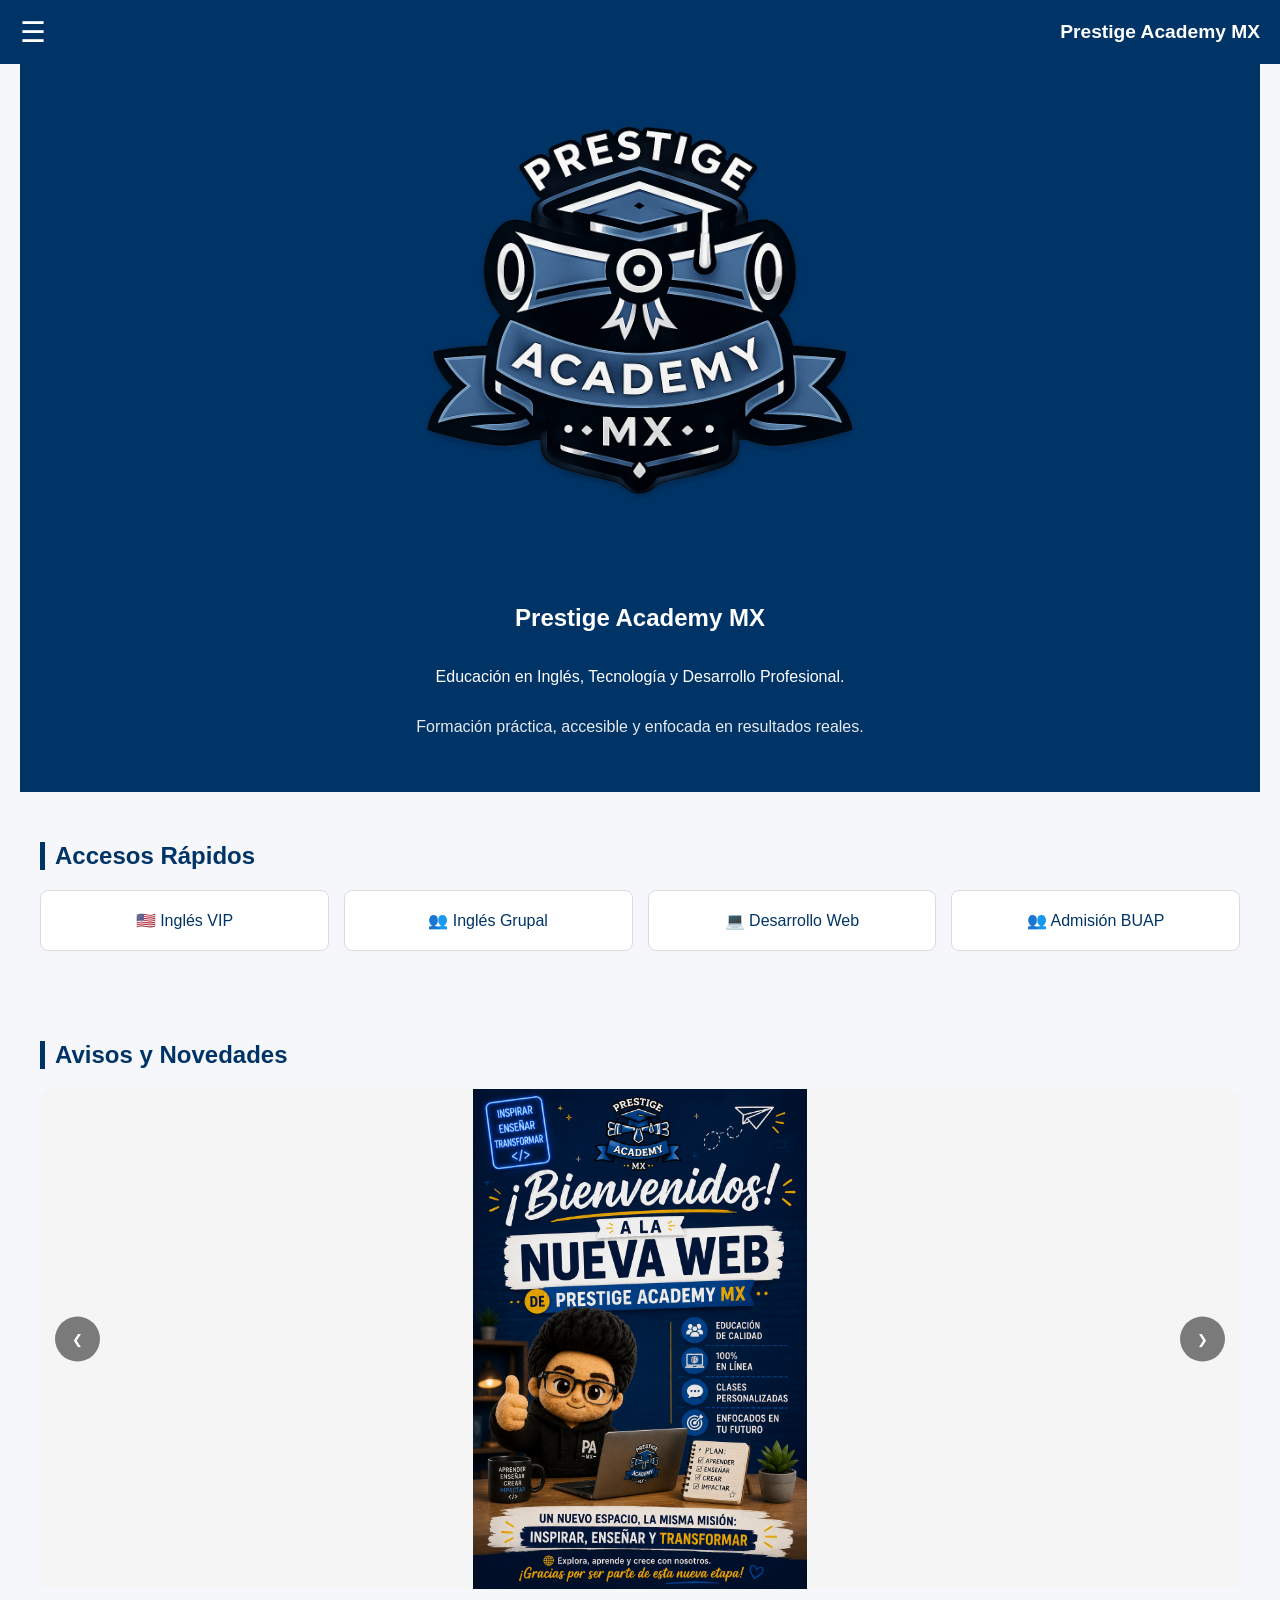
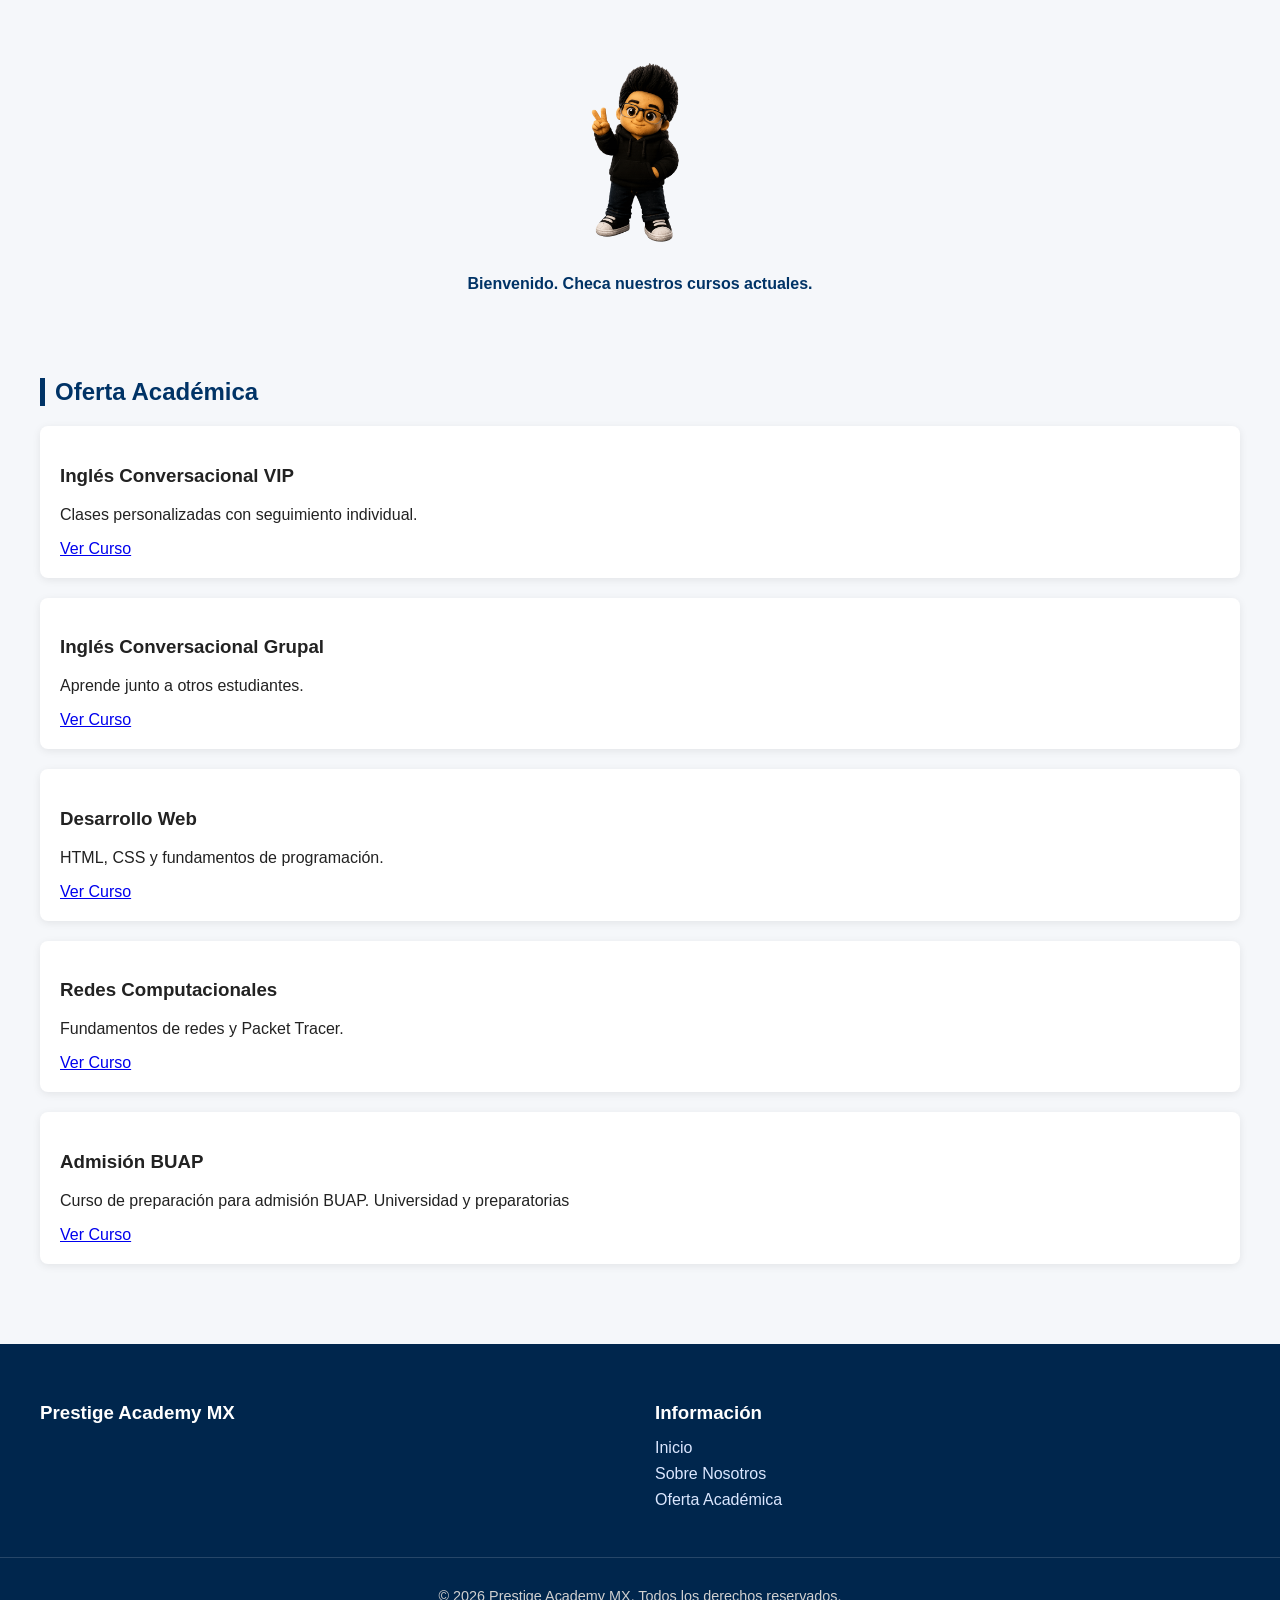
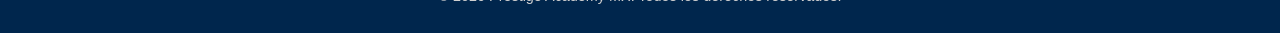
==== index.html @ 9e7e109c "Update index.html fix issue" ====
<!DOCTYPE html>
<html lang="es">
<head>
  <meta charset="UTF-8">
  <meta name="viewport" content="width=device-width, initial-scale=1.0">
  <title>Prestige Academy MX</title>
  <link rel="stylesheet" href="styles.css">
  <script src="app.js"></script>
  <link rel="icon" type="image/png" href="assets/favicon.png">
</head>

<body>

<header class="navbar">
<div class="menu-icon" onclick="toggleMenu()">☰</div>
<h1 class="nav-title">Prestige Academy MX</h1>
<nav id="menu">
    <div class="close-btn" onclick="toggleMenu()">✕</div>
    <a href="#">Inicio</a>
    <a href="sobre.html">Sobre Nosotros</a>
</nav>

</header>
<!-- HERO -->
<section class="hero">
<img src="assets/logo.png" alt="Prestige Academy MX" class="hero-logo">
<h1>Prestige Academy MX</h1>
<p class="hero-text">
    Educación en Inglés, Tecnología y Desarrollo Profesional.
</p>

<p class="hero-sub">
    Formación práctica, accesible y enfocada en resultados reales.
</p>

</section>

<!-- ACCESOS RÁPIDOS -->

<section class="quick-links">
<h2>Accesos Rápidos</h2>
<div class="quick-grid">
    <a href="inglestemario.html" class="quick-card">
        🇺🇸 Inglés VIP
    </a>
    <a href="inglesgrupal.html" class="quick-card">
        👥 Inglés Grupal
    </a>
    <a href="prox.html" class="quick-card">
        💻 Desarrollo Web
    </a>
    <a href="prox.html" class="quick-card">
        👥 Admisión BUAP
    </a>
</div>
</section>

<!-- CARRUSEL DE AVISOS -->

<section class="carousel-section">
<h2>Avisos y Novedades</h2>

<div class="carousel">
    <button class="carousel-btn prev">
        ❮
    </button>
    <div class="carousel-container">
        <div class="carousel-slide active">
            <img src="avisos/aviso1.png" alt="Banner 1">
        </div>
        <div class="carousel-slide">
            <img src="avisos/aviso2.png" alt="Banner 2">
        </div>
        <div class="carousel-slide">
            <img src="avisos/aviso3.png" alt="Banner 3">
        </div>
        
    </div>
    <button class="carousel-btn next">
        ❯
    </button>
</div>
</section>


<!-- OFERTA ACADÉMICA -->
<!-- PROFE PLUSH -->
<section class="plush-section">
<img
    src="assets/profeplush.png"
    alt="Profe Plush"
    class="plush-img">
<p class="plush-text">
    Bienvenido. Checa nuestros cursos actuales.
</p>
</section>
<section class="academic-offer">
<h2>Oferta Académica</h2>
<div class="courses">
    <div class="card">
        <h3>Inglés Conversacional VIP</h3>
        <p>
            Clases personalizadas con seguimiento individual.
        </p>
        <a href="inglestemario.html">
            Ver Curso
        </a>
    </div>
    <div class="card">
        <h3>Inglés Conversacional Grupal</h3>
        <p>
            Aprende junto a otros estudiantes.
        </p>
        <a href="inglestemario.html">
            Ver Curso
        </a>
    </div>

    <div class="card">

        <h3>Desarrollo Web</h3>

        <p>
            HTML, CSS y fundamentos de programación.
        </p>

        <a href="prox.html">
            Ver Curso
        </a>

    </div>

    <div class="card">

        <h3>Redes Computacionales</h3>

        <p>
            Fundamentos de redes y Packet Tracer.
        </p>

        <a href="prox.html">
            Ver Curso
        </a>

    </div>

    <div class="card">

        <h3>Admisión BUAP</h3>

        <p>
            Curso de preparación para admisión BUAP. Universidad y preparatorias
        </p>

        <a href="prox.html">
            Ver Curso
        </a>

    </div>

</div>
</section>

<footer class="footer">
<div class="footer-container">
    <div class="footer-column">
        <h3>Prestige Academy MX</h3>
    </div>

    <div class="footer-column">
        <h3>Información</h3>
        <a href="#">Inicio</a>
        <a href="sobre.html">Sobre Nosotros</a>
        <a href="#">Oferta Académica</a>
    </div>
</div>
<div class="footer-bottom">
    <p>
        © 2026 Prestige Academy MX. Todos los derechos reservados.
    </p>
</div>
</footer>
</body>
</html>
---- styles.css ----
body{
margin:0;
font-family:Arial, sans-serif;
background:#f5f7fa;
color:#222;
}

/* HERO */

.hero{
background:#003366;
color:white;
text-align:center;
padding:40px 20px;
    display:flex;
    flex-direction:column;
    align-items:center;
    justify-content:center;
}

.hero-logo{
width:min(75%, 450px);
height:auto;
display:block;
margin:0 auto 30px auto;
}



.hero h2{
margin:0;
font-size:2rem;
}

.hero-sub{
opacity:.9;
}

/* SECCIONES */

section{
max-width:1200px;
margin:auto;
padding:30px 20px;
}

section h2{
color:#003366;
border-left:5px solid #003366;
padding-left:10px;
}

/* ACCESOS */

.quick-grid{
display:grid;
grid-template-columns:repeat(auto-fit,minmax(180px,1fr));
gap:15px;
}

.quick-card{
background:white;
padding:20px;
text-align:center;
text-decoration:none;
color:#003366;
border:1px solid #dcdcdc;
border-radius:8px;
transition:.3s;
}

.quick-card:hover{
transform:translateY(-3px);
}

/* AVISOS */

.news-box{
background:white;
border-left:5px solid #003366;
padding:20px;
}

.news-box article{
padding:10px 0;
border-bottom:1px solid #eee;
}

/* CURSOS */

.courses{
display:grid;
gap:20px;
}

.card{
background:white;
padding:20px;
border-radius:8px;
box-shadow:0 2px 8px rgba(0,0,0,.08);
}

/* INFO */

.info{
display:grid;
grid-template-columns:repeat(auto-fit,minmax(250px,1fr));
gap:20px;
}

.info-card{
background:white;
padding:20px;
border-radius:8px;
}

/* ==========================
   NAVBAR
========================== */

.navbar{
    position: sticky;
    top: 0;
    z-index: 1000;

    display:flex;
    align-items:center;
    justify-content:space-between;

    padding:15px 20px;

    background:#003366;
    color:white;
}

.nav-title{
    margin:0;
    font-size:1.2rem;
}

.menu-icon{
    font-size:1.8rem;
    cursor:pointer;
}

/* ==========================
   MENU LATERAL
========================== */

#menu{

    position:fixed;

    top:0;
    left:-300px;

    width:280px;
    height:100vh;

    background:white;

    display:flex;
    flex-direction:column;

    padding-top:70px;

    box-shadow:2px 0 10px rgba(0,0,0,.2);

    transition:left .3s ease;

    z-index:2000;
}

/* estado abierto */

#menu.active{
    left:0;
}

/* enlaces */

#menu a{

    padding:15px 25px;

    text-decoration:none;

    color:#003366;

    border-bottom:1px solid #ececec;

    font-weight:bold;
}

#menu a:hover{
    background:#f2f6fa;
}

/* botón cerrar */

.close-btn{

    position:absolute;

    top:15px;
    right:20px;

    font-size:1.5rem;

    cursor:pointer;

    color:#003366;
}

.carousel-section{
max-width:1200px;
margin:auto;
padding:40px 20px;
}

.carousel-section h2{
color:#003366;
border-left:5px solid #003366;
padding-left:10px;
margin-bottom:20px;
}

.carousel{
position:relative;
}

.carousel-container{

    width:100%;

    min-height:250px;
    max-height:500px;

    overflow:hidden;

    border-radius:12px;

    background:#f5f5f5;

    display:flex;
    align-items:center;
    justify-content:center;
}


.carousel-slide{
display:none;
}

.carousel-slide.active{
display:block;
}

.carousel-slide img{

    width:100%;
    height:auto;

    max-height:500px;

    object-fit:contain;

    display:block;
}

.carousel-btn{

position:absolute;

top:50%;

transform:translateY(-50%);

width:45px;
height:45px;

border:none;

border-radius:50%;

background:rgba(0,0,0,.5);

color:white;

cursor:pointer;

z-index:10;

}

.prev{
left:15px;
}

.next{
right:15px;
}


.footer{
background:#00264d;
color:white;
margin-top:50px;
}

.footer-container{
max-width:1200px;
margin:auto;
padding:40px 20px;
display:grid;

grid-template-columns:
    repeat(auto-fit,minmax(250px,1fr));
gap:30px;
}

.footer-column h3{
margin-bottom:15px;
color:#ffffff;
}

.footer-column p{
margin:8px 0;
line-height:1.6;
}

.footer-column a{
display:block;
margin:8px 0;
color:#dbe7ff;
text-decoration:none;
}

.footer-column a:hover{
text-decoration:underline;
}

.footer-bottom{
text-align:center;
padding:15px;
border-top:1px solid rgba(255,255,255,.15);
font-size:.9rem;
color:#d0d0d0;
}

.schedule img{
display:block;
width:min(100%, 800px);
height:auto;
margin:20px auto;
cursor:pointer;
}

.cta{
text-align:center;
padding:50px 20px;
}

.whatsapp-btn{
display:inline-block;
margin-top:20px;
padding:15px 30px;
background:#25D366;
color:white;
text-decoration:none;
font-weight:bold;
border-radius:8px;
transition:.3s;
}

.whatsapp-btn:hover{
background:#1ebe5d;
transform:translateY(-2px);
}
.whatsapp-btn:active{
transform:translateY(0);
}

.plush-section{
text-align:center;
padding:20px;
}

.plush-img{
width:clamp(80px, 12vw, 140px);
height:auto;
display:block;
margin:0 auto 10px auto;
}

.plush-text{
color:#003366;
font-size:1rem;
font-weight:bold;
}

/*=========================
PRÓXIMAMENTE
=========================*/

.container{
min-height:calc(100vh - 140px);
display:flex;
justify-content:center;
align-items:center;
padding:40px 20px;
}

.coming-soon{
text-align:center;
width:100%;
}

.coming-img{
display:block;
width:min(100%,700px);
height:auto;
margin:0 auto 30px auto;
}

/*=========================
BOTÓN
=========================*/

.back-btn{
display:inline-block;
background:#003366;
color:white;
padding:14px 30px;
border-radius:8px;
text-decoration:none;
font-weight:bold;
transition:.25s;
}

.back-btn:hover{
background:#00509e;

transform:translateY(-2px);
}
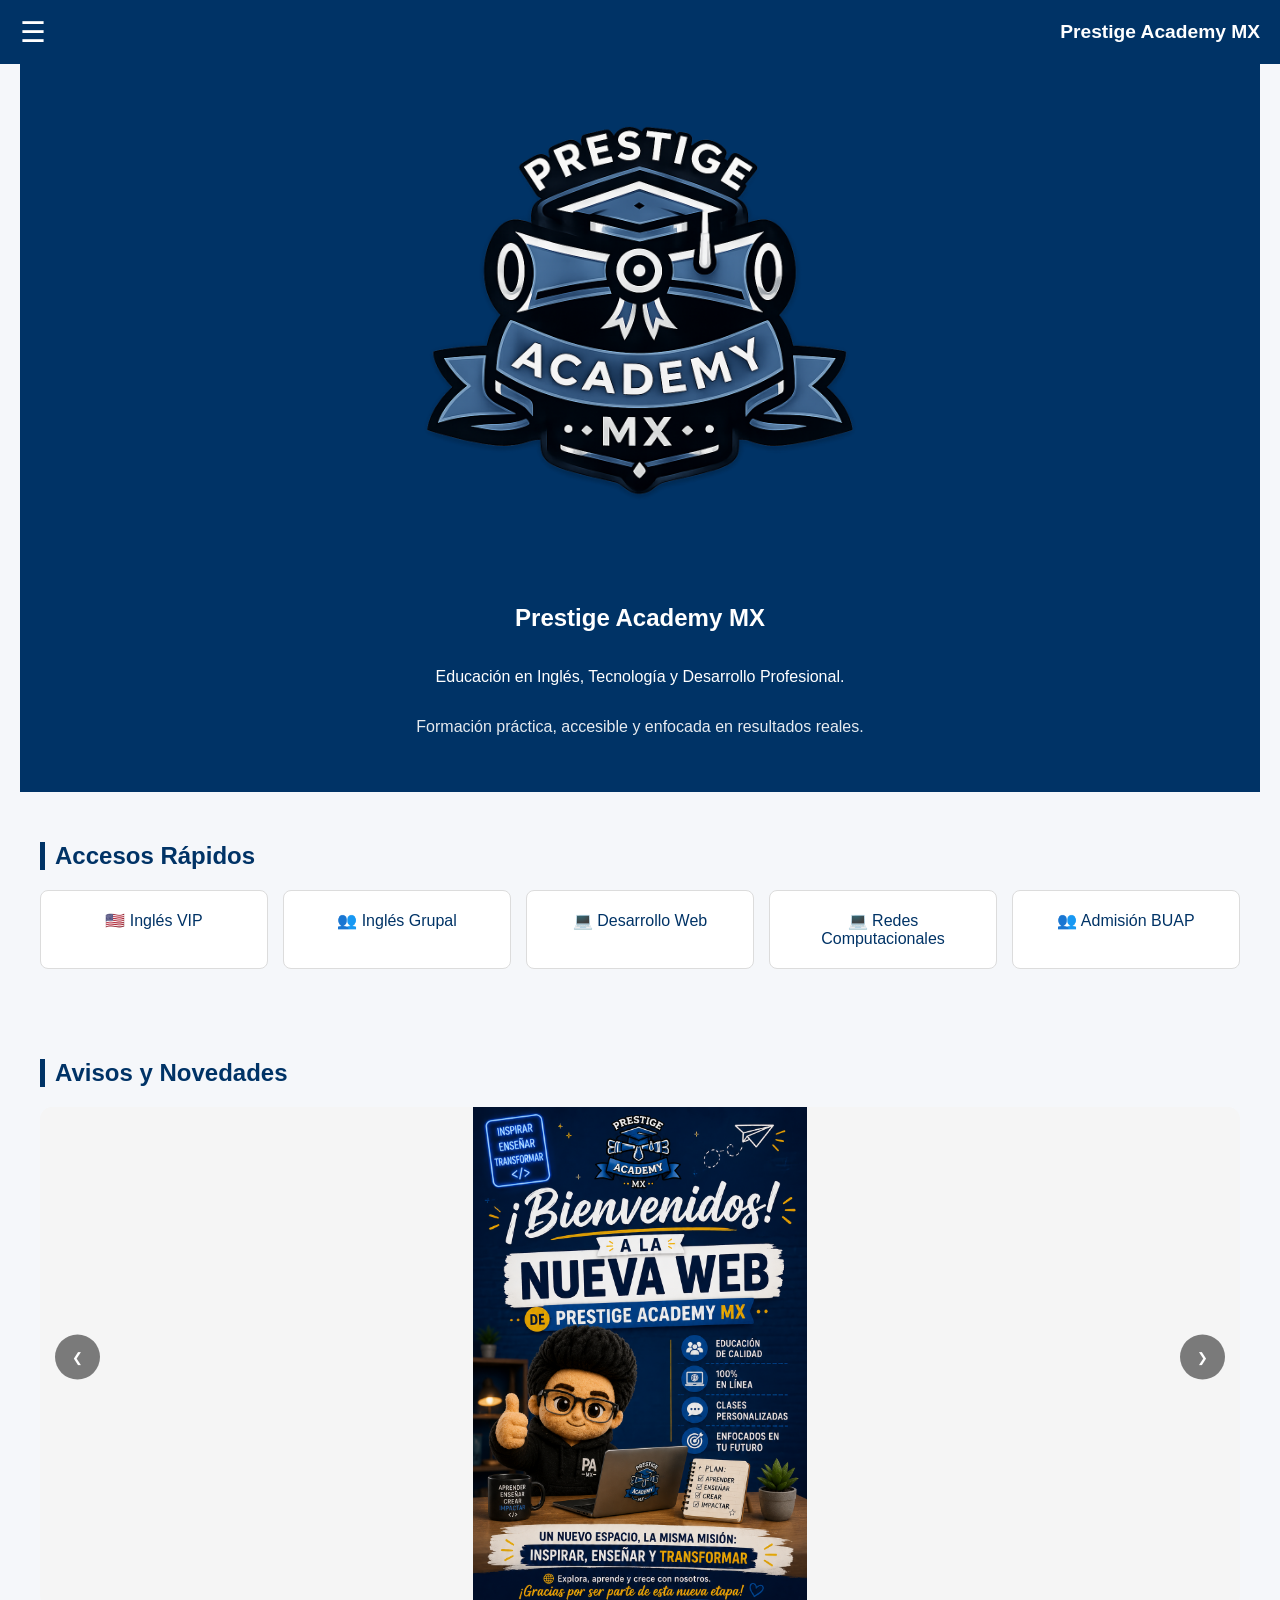
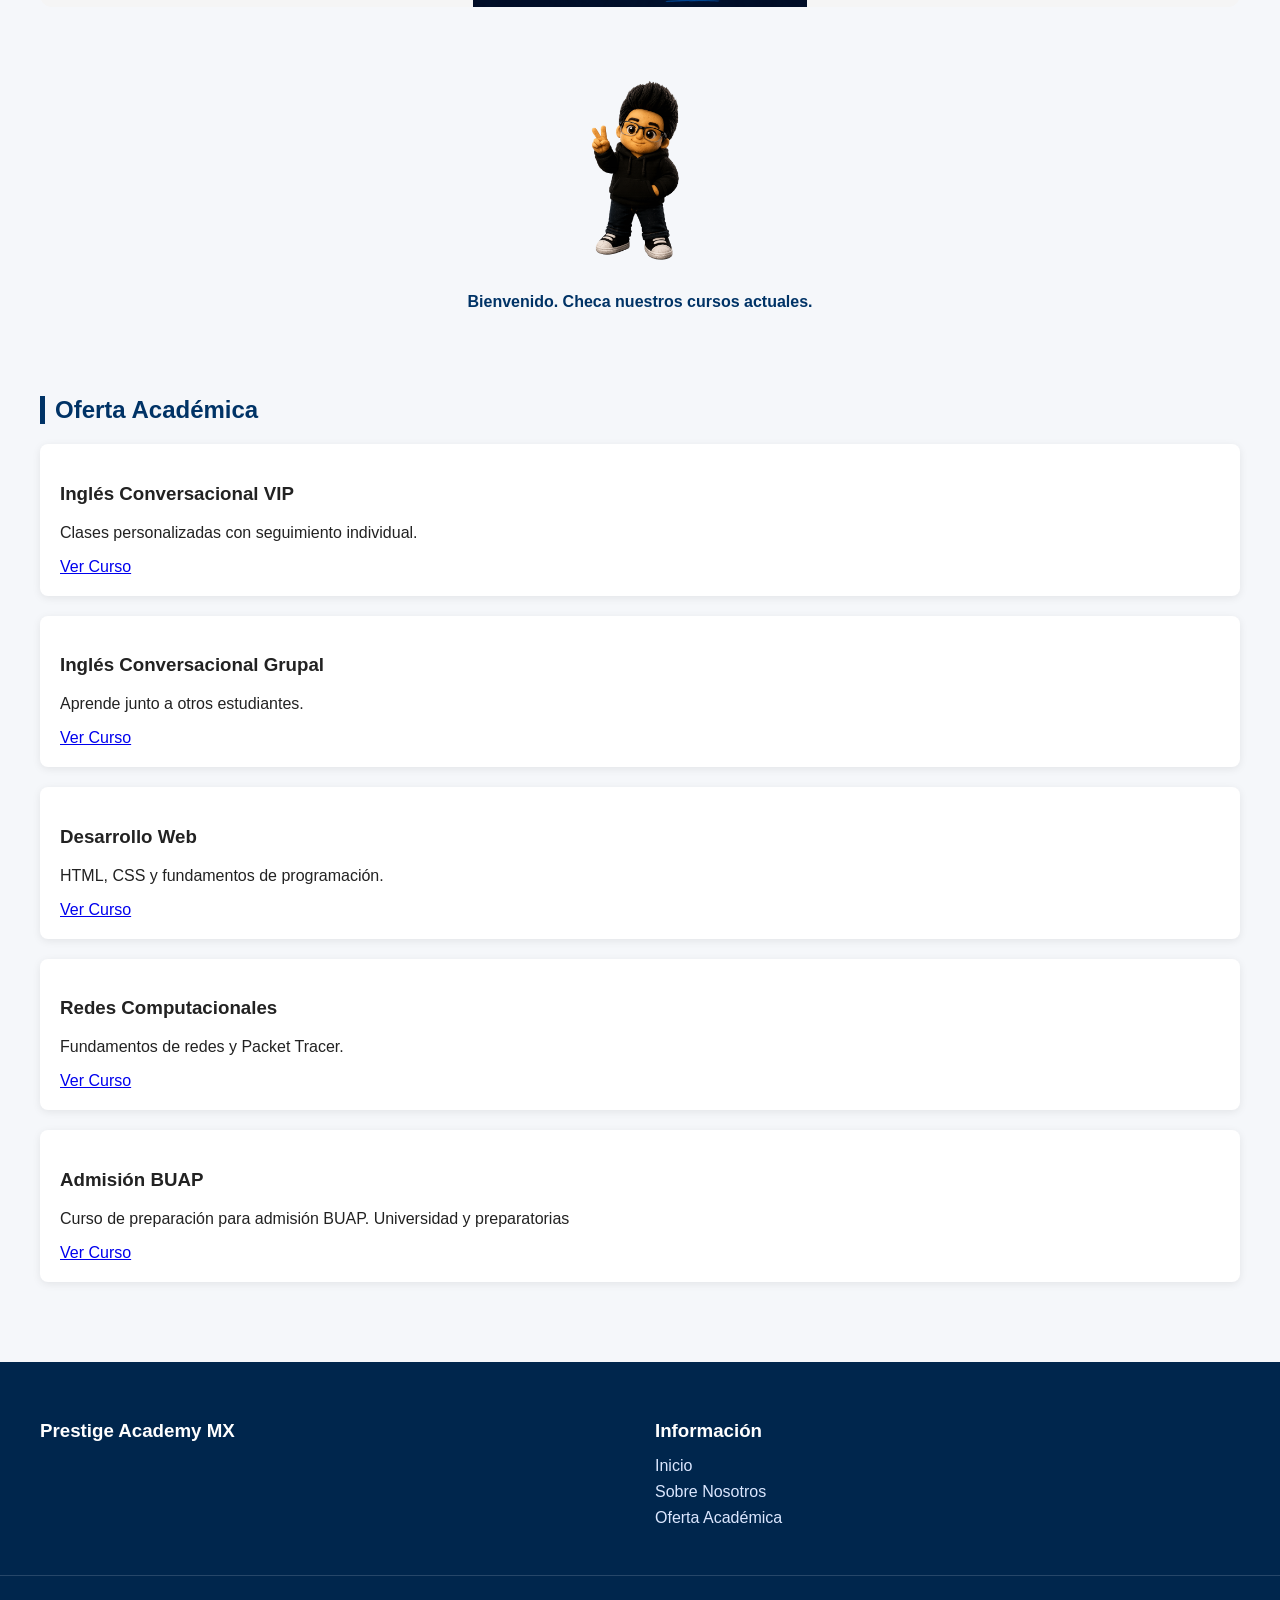
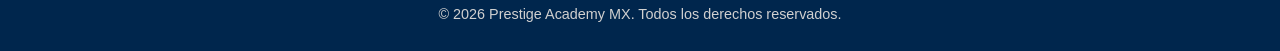
==== commit 0ad948b6: "Update index.html add computer networking class" ====
--- a/index.html
+++ b/index.html
@@ -48,6 +48,9 @@
     </a>
     <a href="prox.html" class="quick-card">
         💻 Desarrollo Web
+    </a>
+  <a href="prox.html" class="quick-card">
+        💻 Redes Computacionales
     </a>
     <a href="prox.html" class="quick-card">
         👥 Admisión BUAP
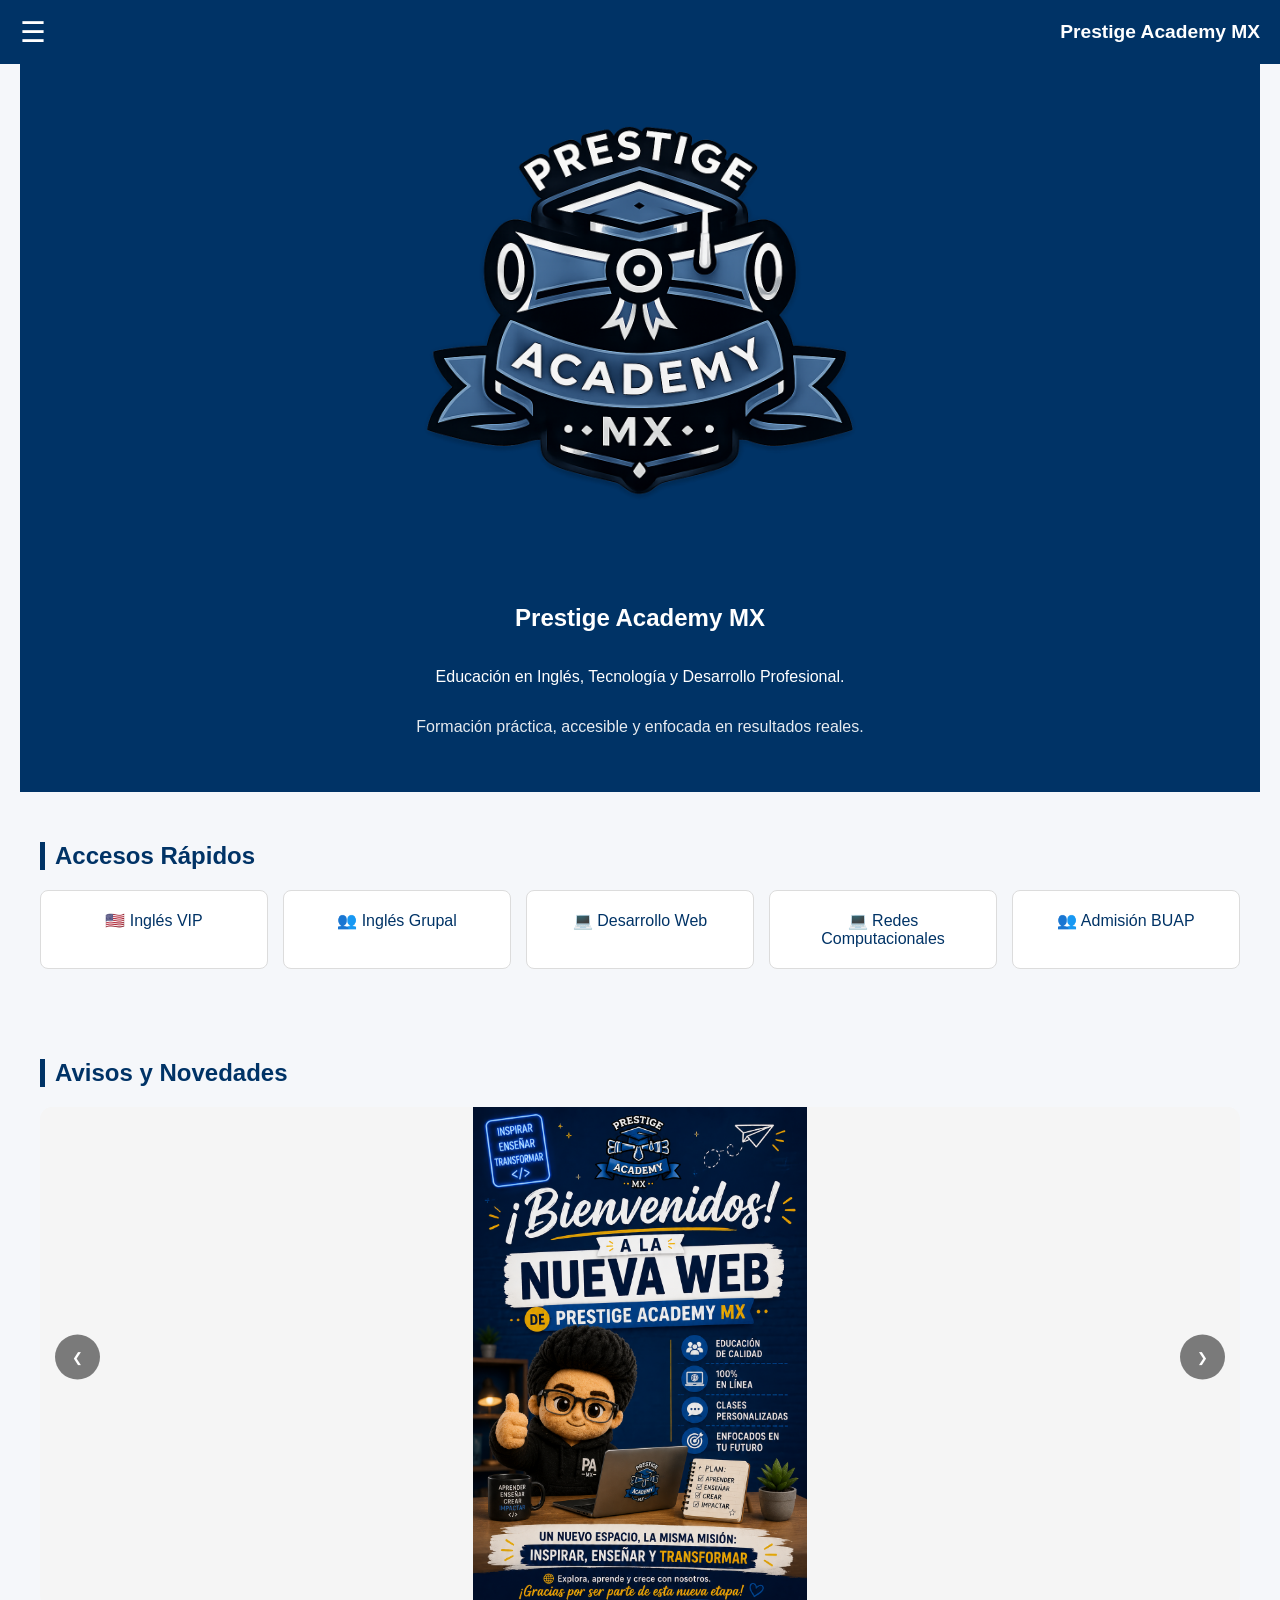
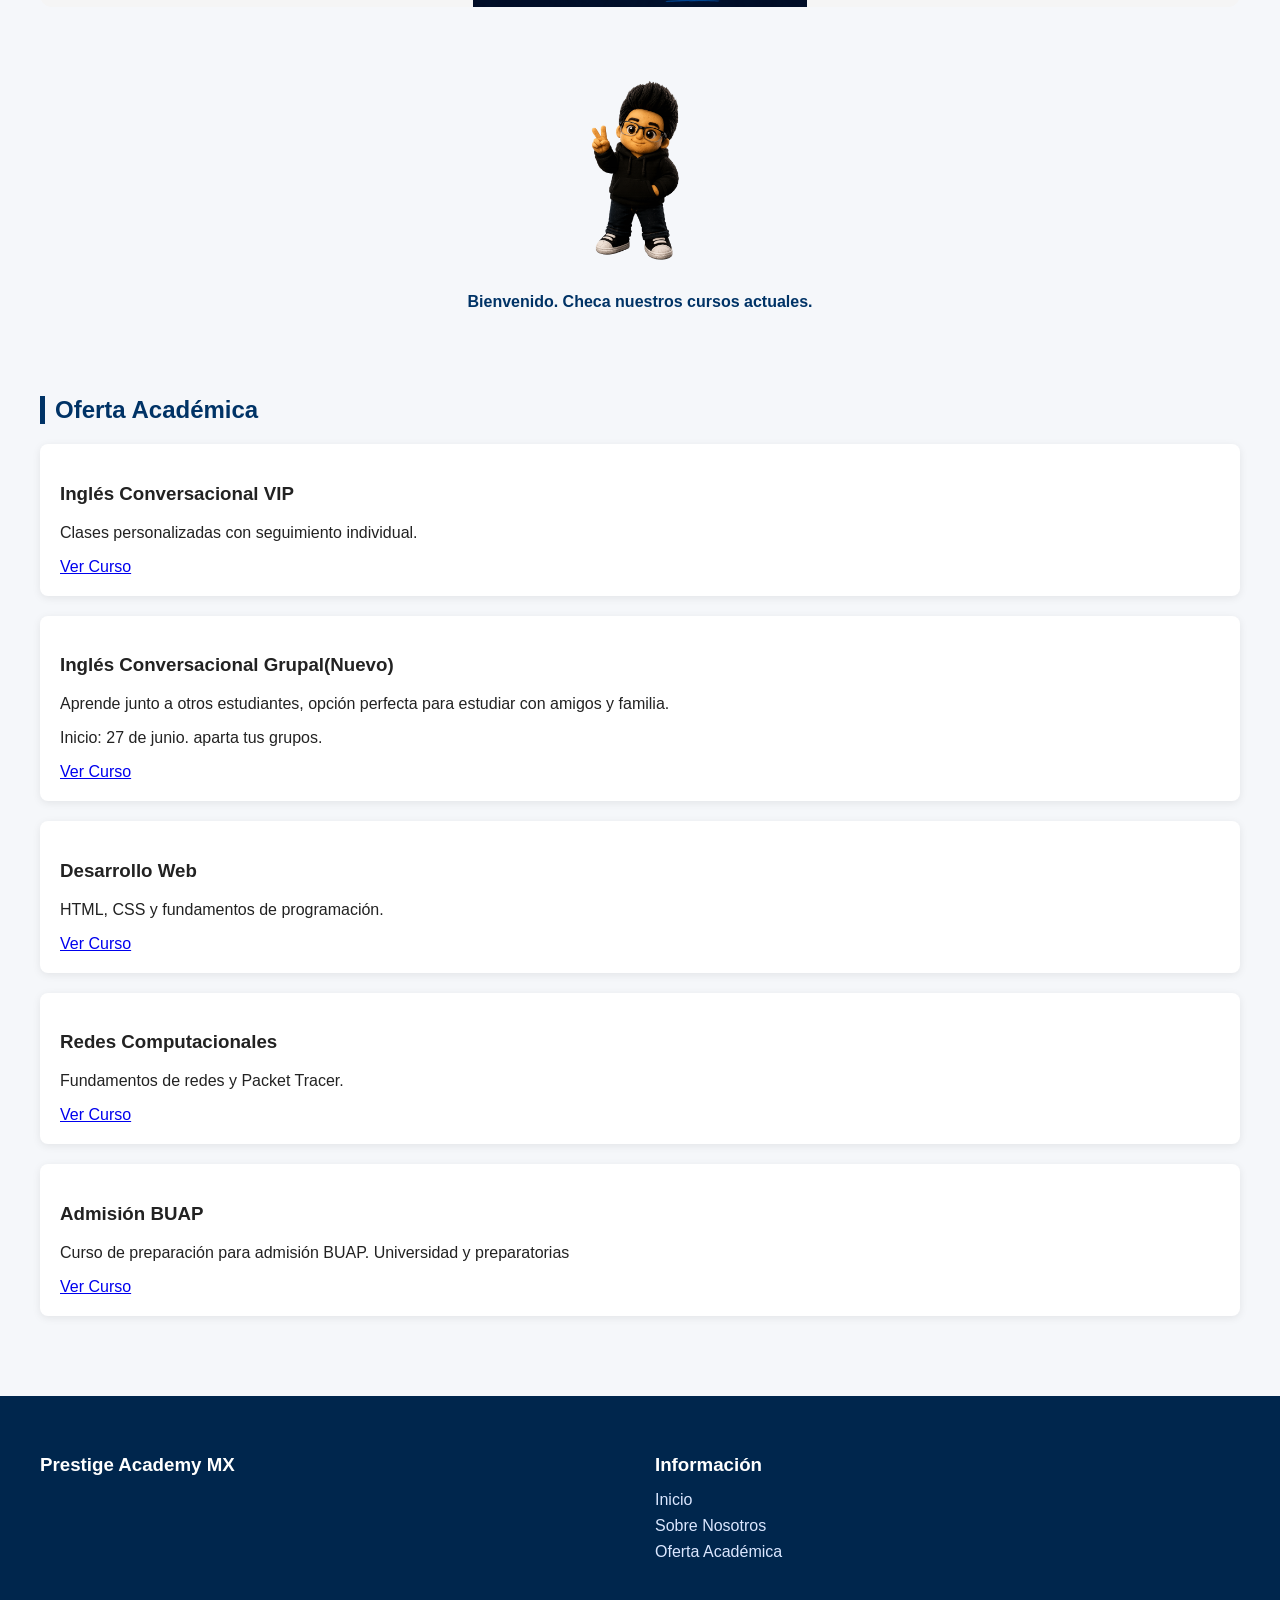
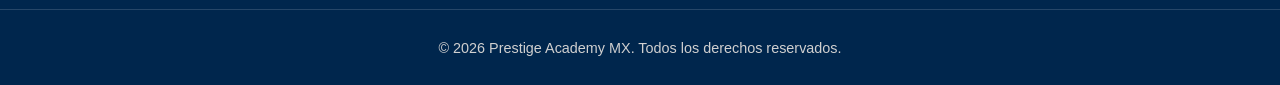
==== commit 72253f8f: "Update index.html add news" ====
--- a/index.html
+++ b/index.html
@@ -77,6 +77,12 @@
         <div class="carousel-slide">
             <img src="avisos/aviso3.png" alt="Banner 3">
         </div>
+        <div class="carousel-slide">
+            <img src="avisos/aviso4.png" alt="Banner 4">
+        </div>
+        <div class="carousel-slide">
+            <img src="avisos/aviso5.png" alt="Banner 5">
+        </div>
         
     </div>
     <button class="carousel-btn next">
@@ -110,11 +116,14 @@
         </a>
     </div>
     <div class="card">
-        <h3>Inglés Conversacional Grupal</h3>
+        <h3>Inglés Conversacional Grupal(Nuevo)</h3>
         <p>
-            Aprende junto a otros estudiantes.
+            Aprende junto a otros estudiantes, opción perfecta para estudiar con amigos y familia.
         </p>
-        <a href="inglestemario.html">
+        <p>
+            Inicio: 27 de junio. aparta tus grupos.
+        </p>
+        <a href="inglesgrupal.html">
             Ver Curso
         </a>
     </div>
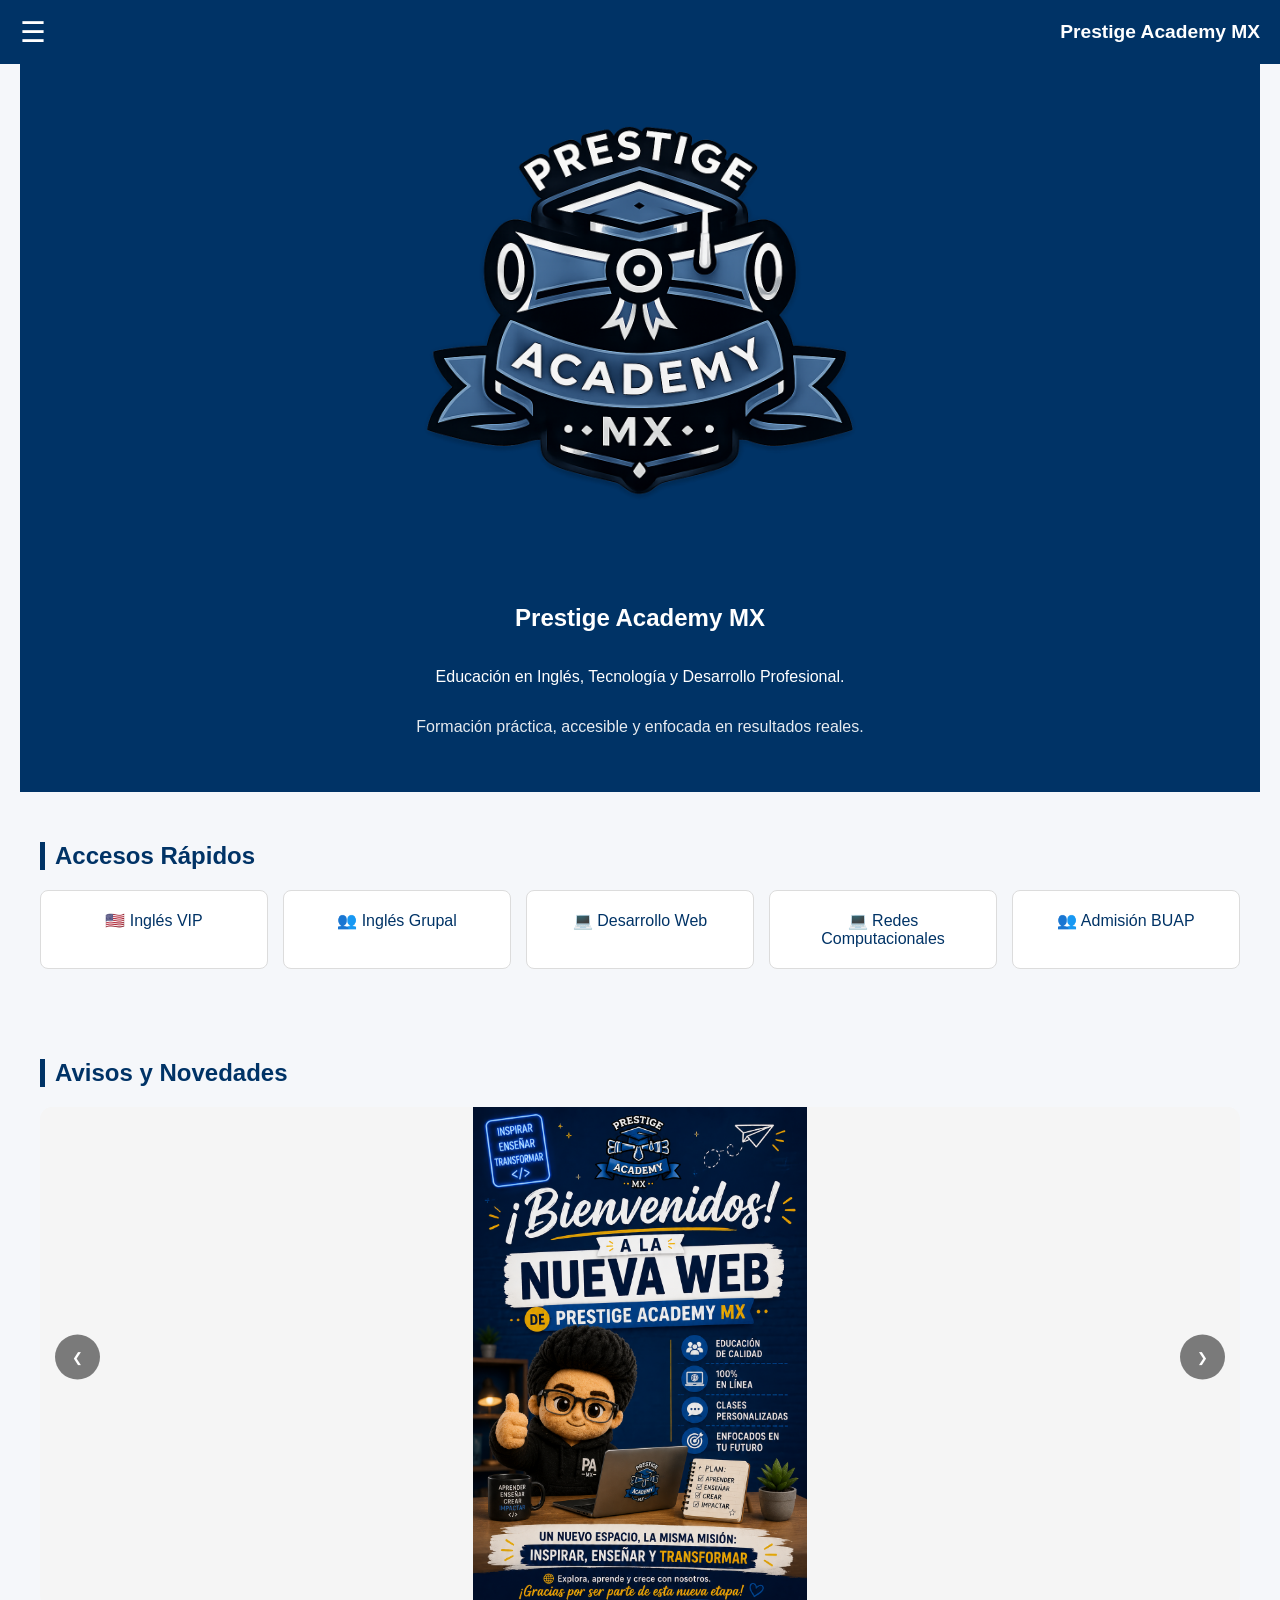
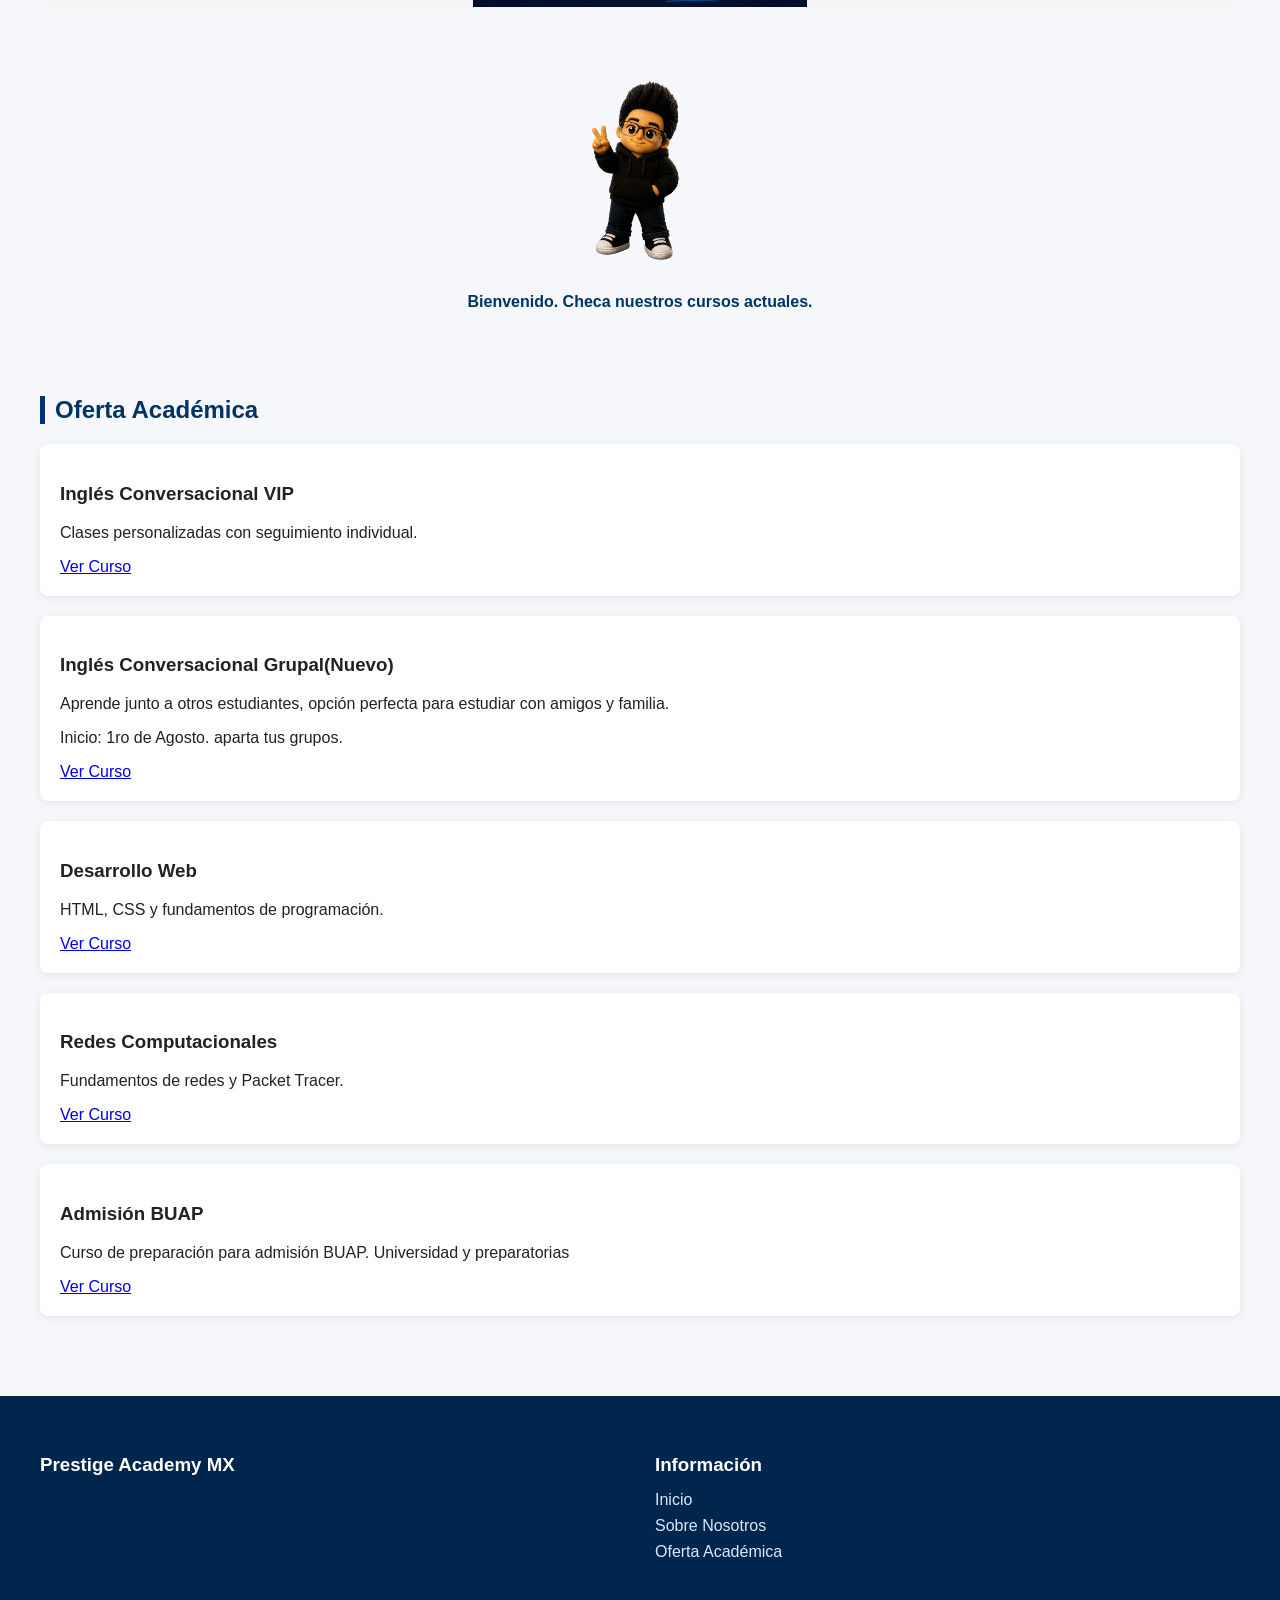
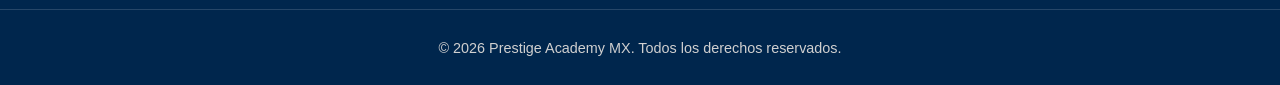
==== commit 82f21402: "Update index.html correct issue" ====
--- a/index.html
+++ b/index.html
@@ -121,7 +121,7 @@
             Aprende junto a otros estudiantes, opción perfecta para estudiar con amigos y familia.
         </p>
         <p>
-            Inicio: 27 de junio. aparta tus grupos.
+            Inicio: 1ro de Agosto. aparta tus grupos.
         </p>
         <a href="inglesgrupal.html">
             Ver Curso
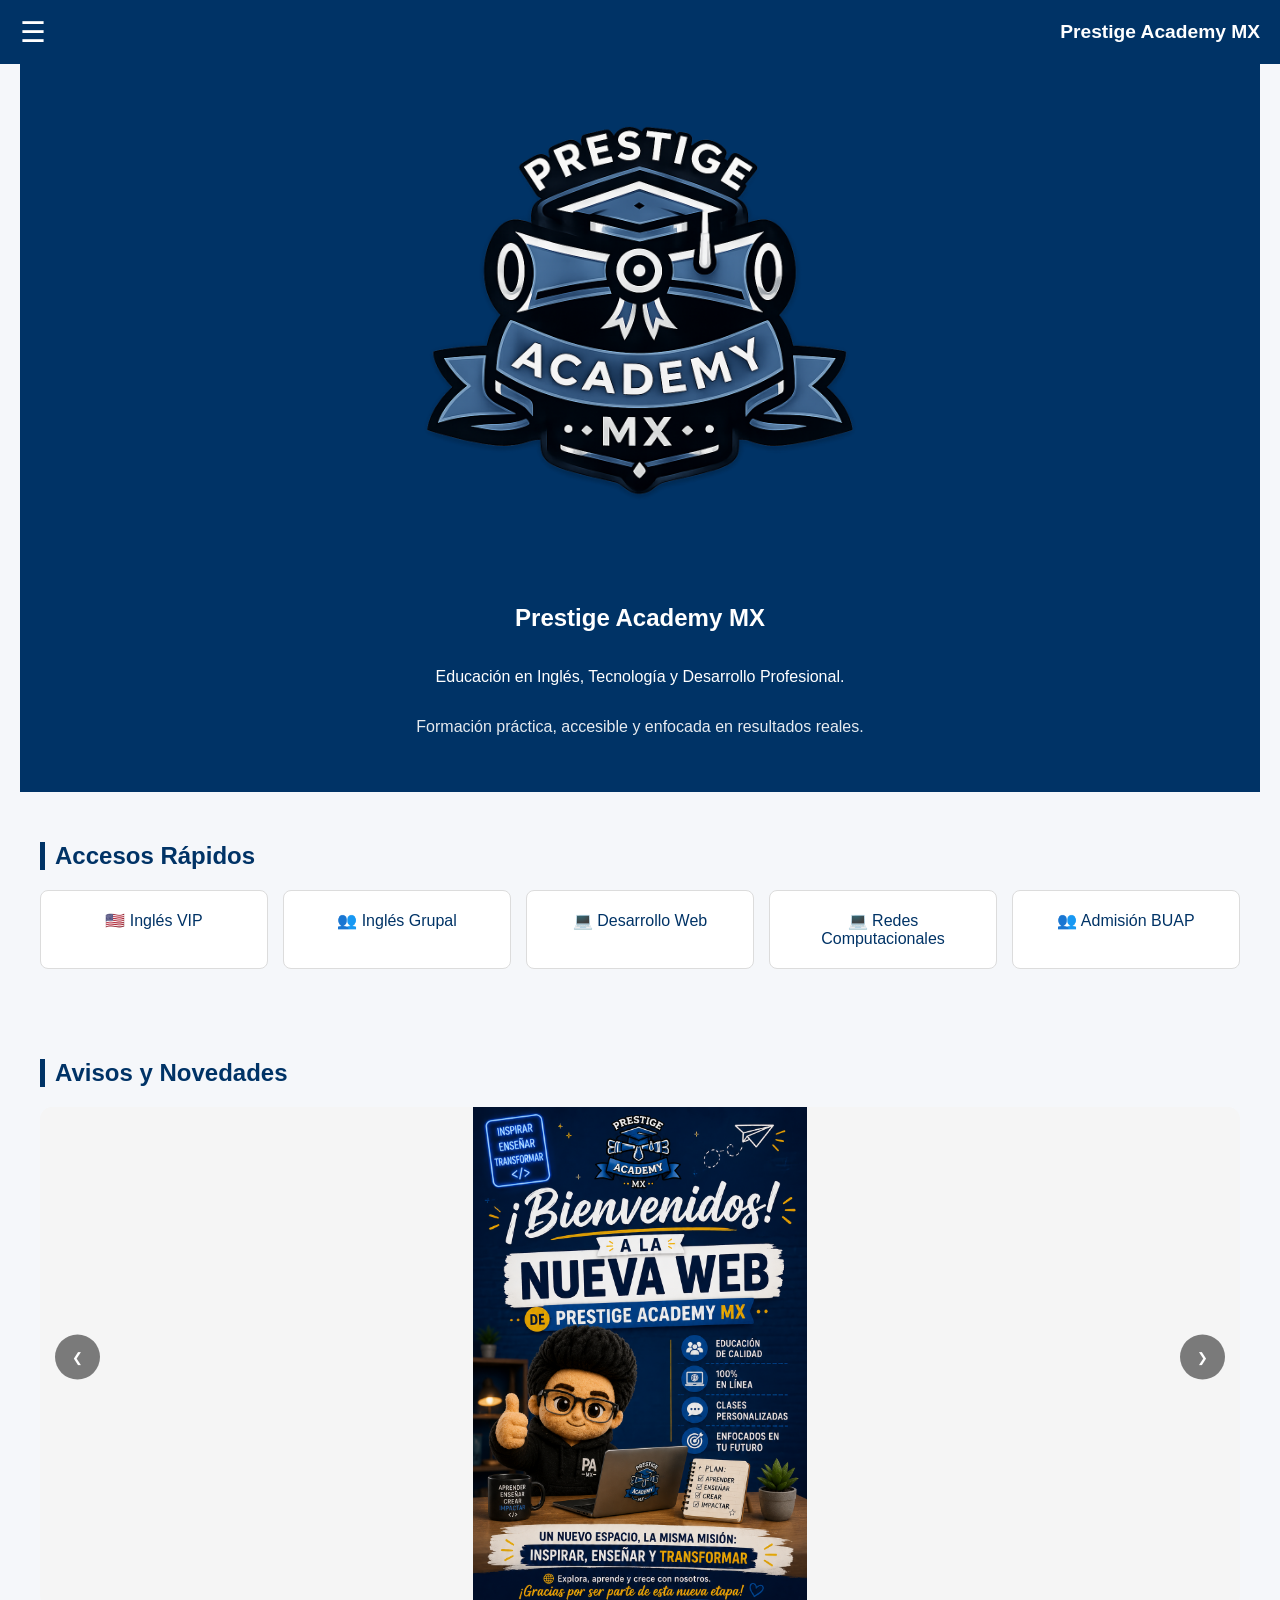
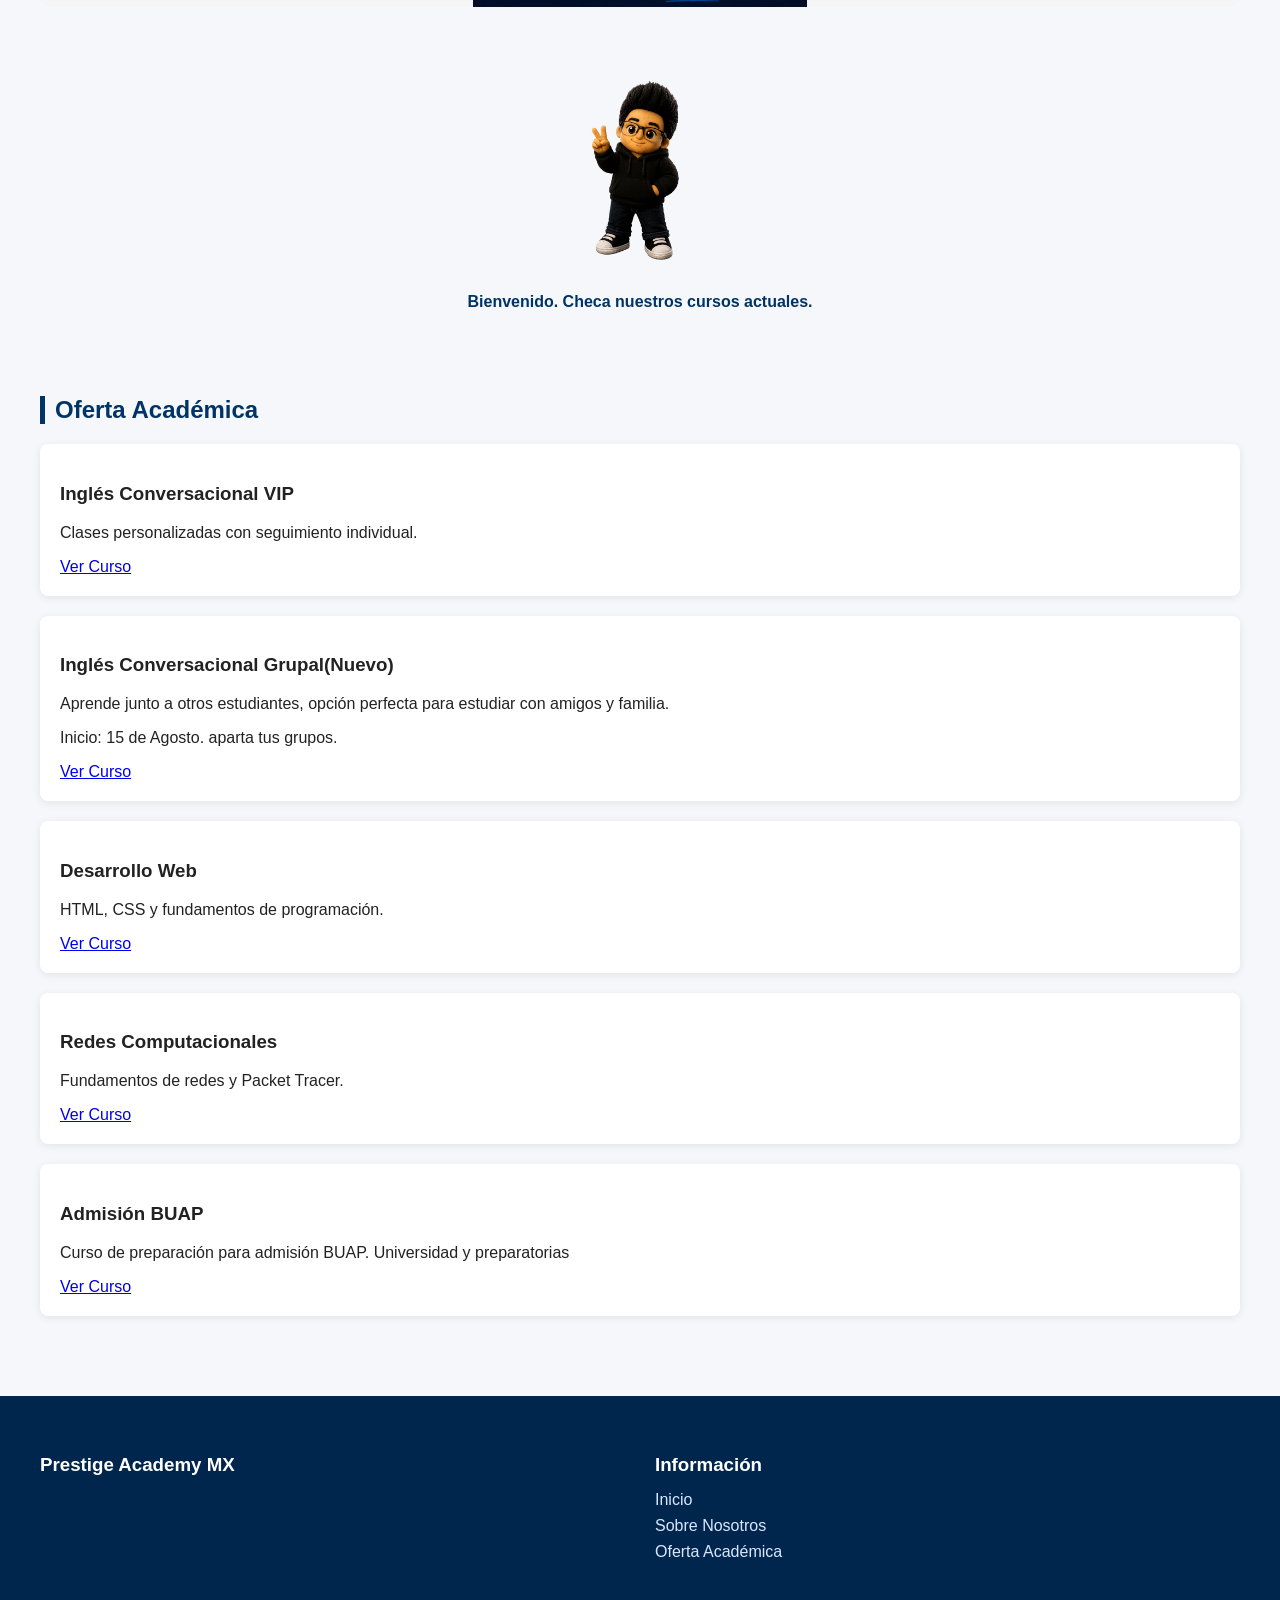
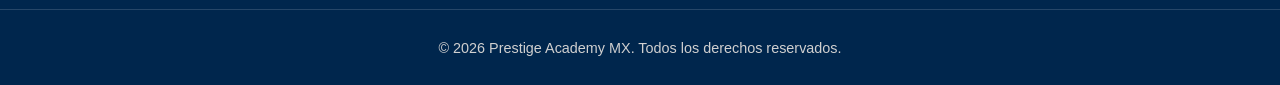
==== commit 66932653: "Update index.html mod index group info" ====
--- a/index.html
+++ b/index.html
@@ -121,7 +121,7 @@
             Aprende junto a otros estudiantes, opción perfecta para estudiar con amigos y familia.
         </p>
         <p>
-            Inicio: 1ro de Agosto. aparta tus grupos.
+            Inicio: 15 de Agosto. aparta tus grupos.
         </p>
         <a href="inglesgrupal.html">
             Ver Curso
